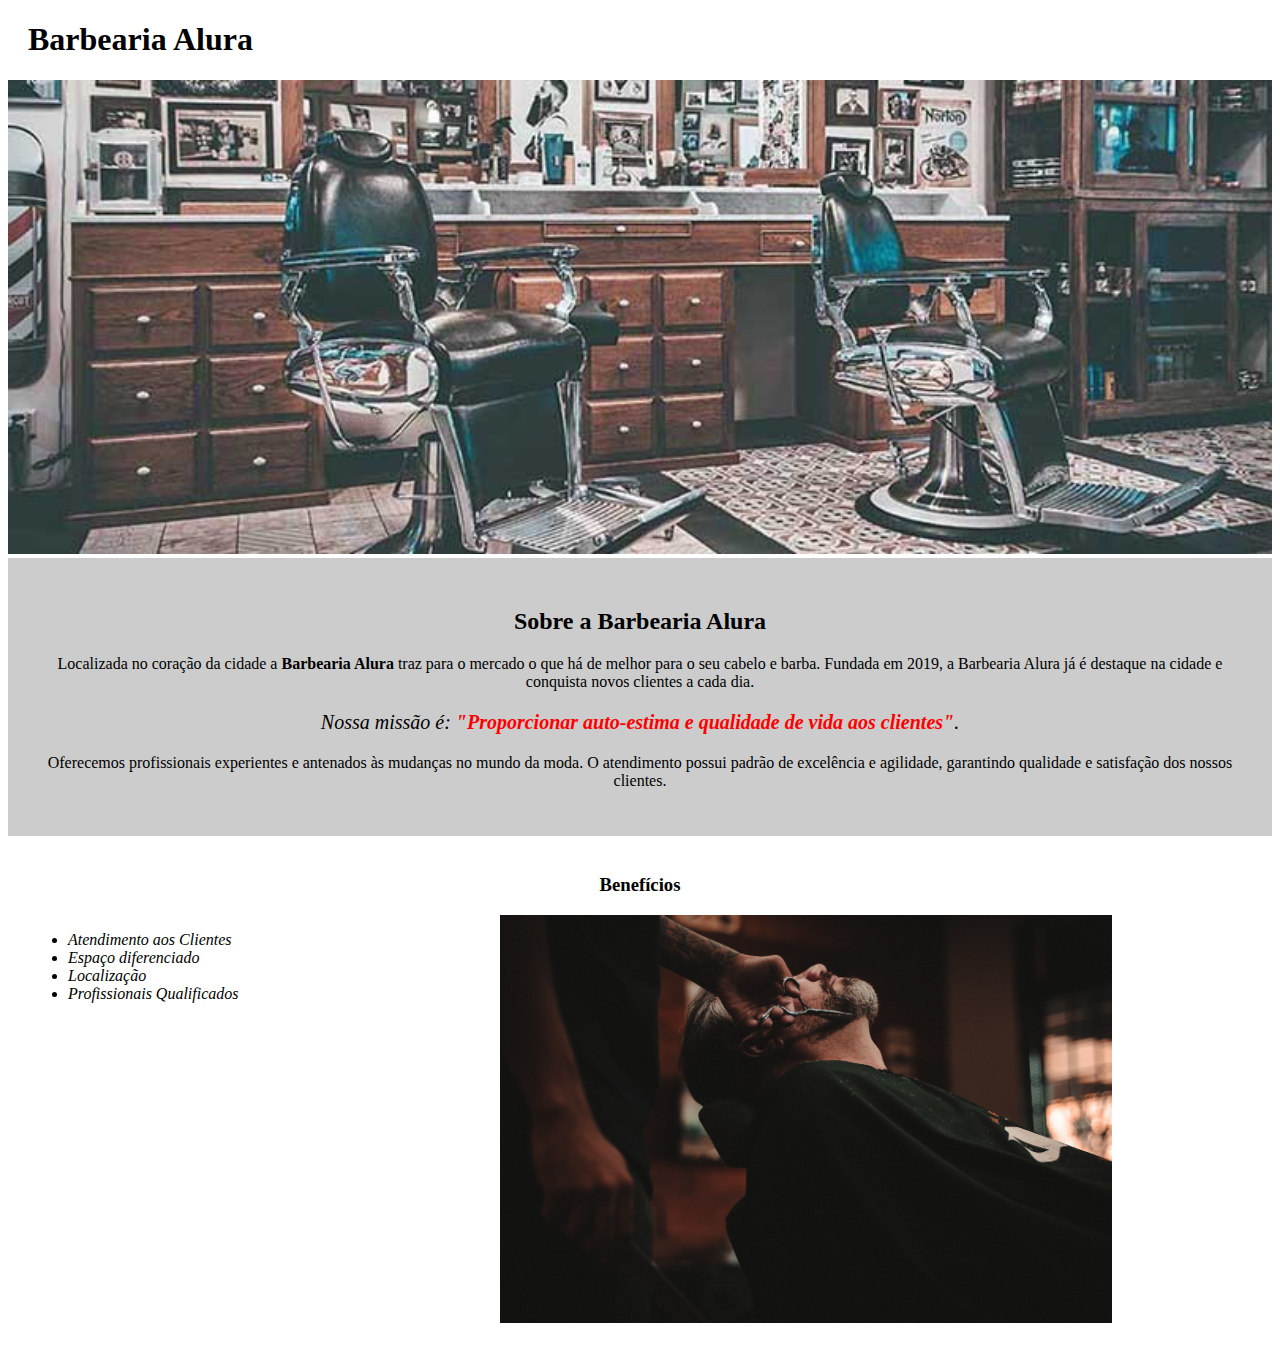
==== index.html @ 1ba73f17 "Add files via upload" ====
<!DOCTYPE html>
<html lang="pt-br">
	<head>
		<meta charset="UTF-8">
		<title>Barbearia Alura</title>
		<link rel="stylesheet" href="style.css">
	</head>

	<body>
		<header>
			<h1 class="titulo-principal">Barbearia Alura</h1>
		</header>
		<img id="banner" src="banner.jpg">
		<div class="principal">
			<h2 class="titulo-centralizado">Sobre a Barbearia Alura</h2>
	 
			<p>Localizada no coração da cidade a <strong>Barbearia Alura</strong> traz para o mercado o que há de melhor para o seu cabelo e barba. Fundada em 2019, a Barbearia Alura já é destaque na cidade e conquista novos clientes a cada dia.</p>

			<p id="missao"><em>Nossa missão é: <strong>"Proporcionar auto-estima e qualidade de vida aos clientes"</strong>.</em></p>

			<p>Oferecemos profissionais experientes e antenados às mudanças no mundo da moda. O atendimento possui padrão de excelência e agilidade, garantindo qualidade e satisfação dos nossos clientes.</p>
		</div>

		<div class="beneficios">
			<h3 class="titulo-centralizado">Benefícios</h3>

			<ul>
				<li class="itens">Atendimento aos Clientes</li>
				<li class="itens">Espaço diferenciado</li>
				<li class="itens">Localização</li>
				<li class="itens">Profissionais Qualificados</li>
			</ul>

			<img src="beneficios.jpg" class="imagembeneficios">
		</div>
	</body>
</html>
---- style.css ----
#banner {
	width:100%;
}

.principal{
	background: #CCCCCC;
	padding: 30px;
}

.titulo-principal {
	padding-left: 20px;
}

.titulo-centralizado {
	text-align: center
}

p {
	text-align: center;
}

#missao {
	font-size: 20px
}

em strong {
	color: #FF0000;
}

.itens {
	font-style: italic
}

.beneficios {
	background: #FFFFFF;
	padding: 20px;
}

ul {
	display: inline-block;
	vertical-align: top;
	width: 20%;
	margin-right: 15%;
}

.imagembeneficios {
	width: 50%;
}
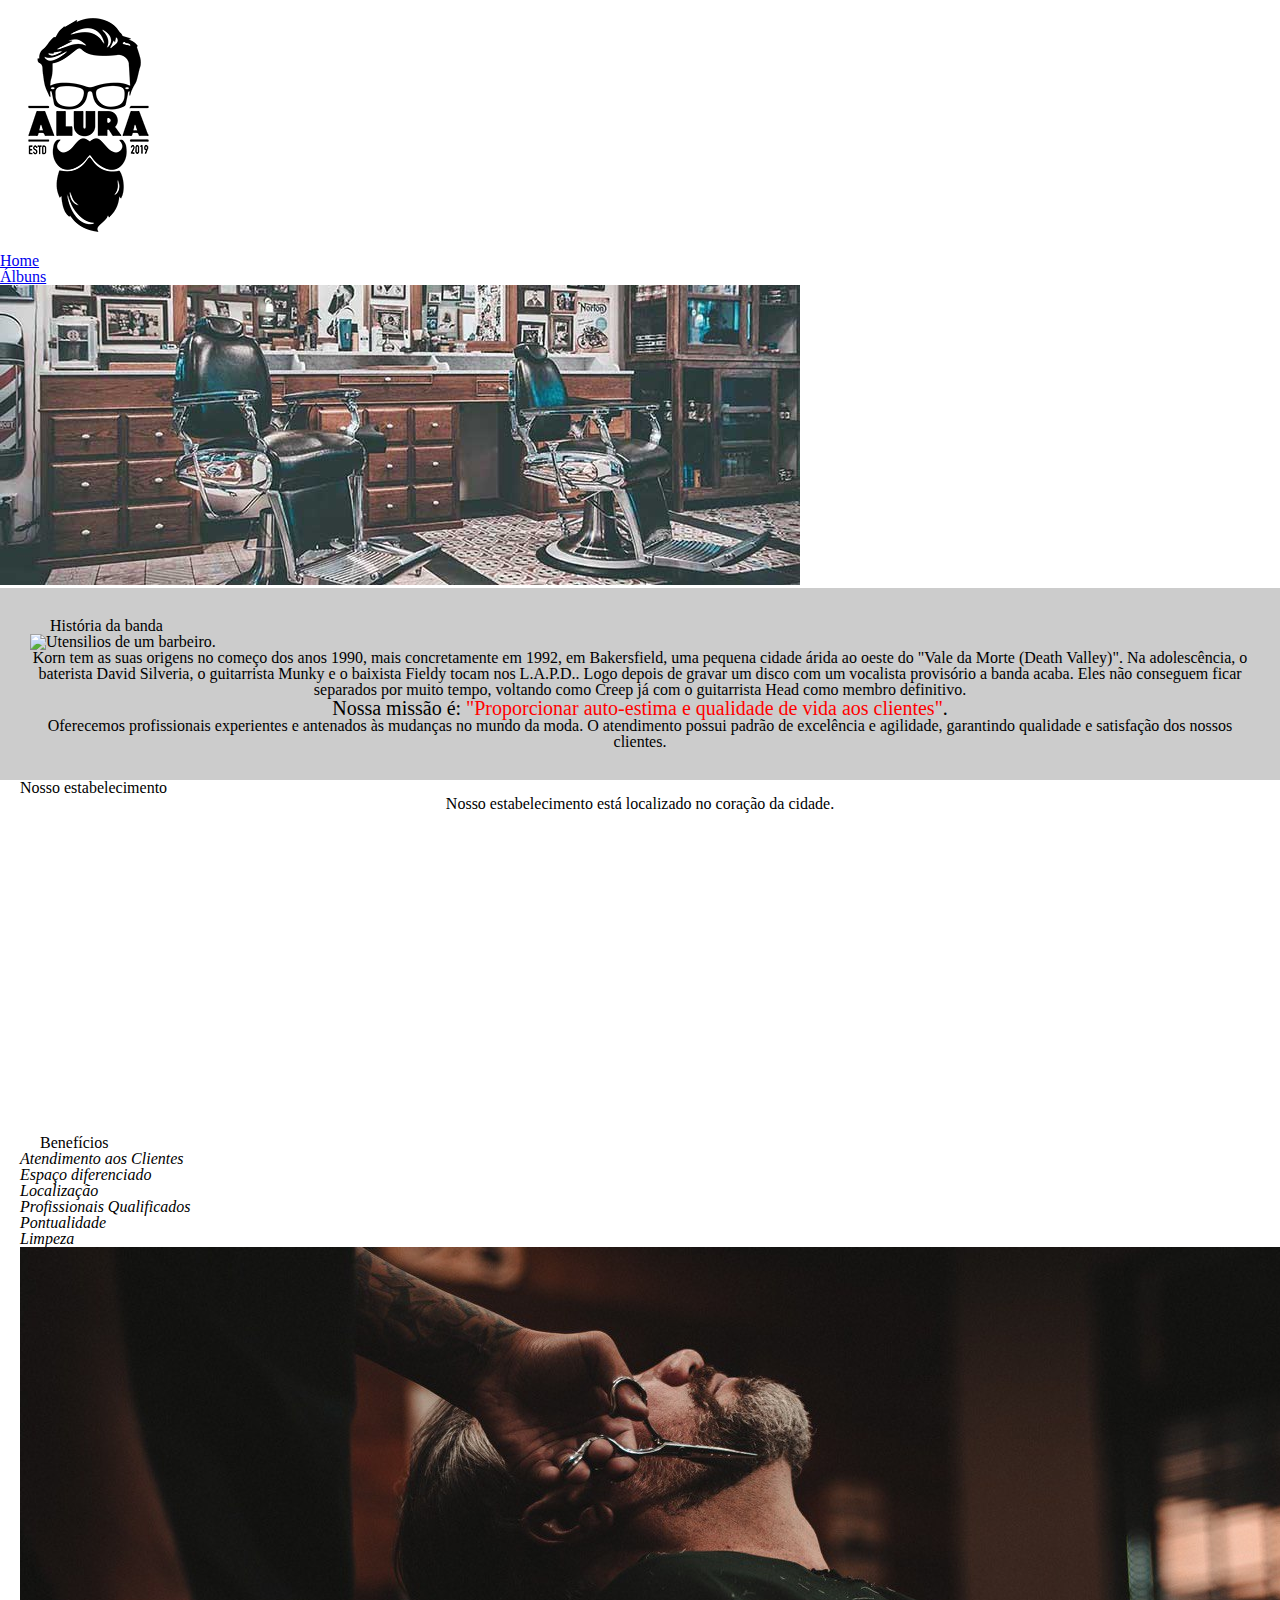
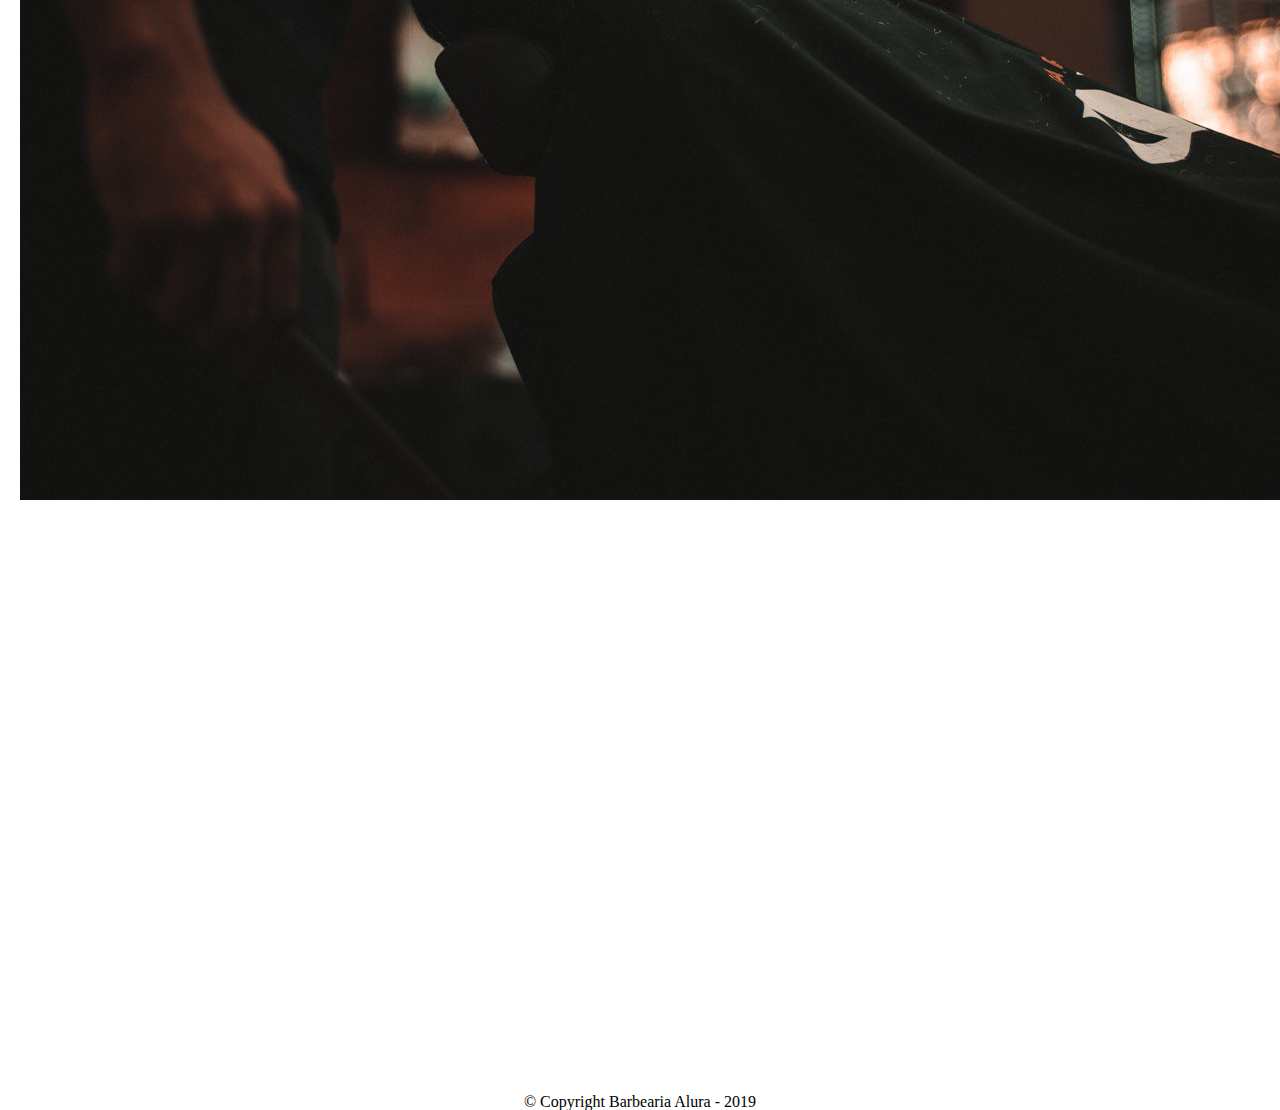
==== commit 367054a5: "Add files via upload" ====
--- a/index.html
+++ b/index.html
@@ -2,36 +2,76 @@
 <html lang="pt-br">
 	<head>
 		<meta charset="UTF-8">
-		<title>Barbearia Alura</title>
+		<meta name="viewport" content="width=device-width">
+		<title>Korn</title>
+
+		<link rel="stylesheet" href="reset.css">
 		<link rel="stylesheet" href="style.css">
+		<link href="https://fonts.googleapis.com/css?family=Montserrat&display=swap" rel="stylesheet">
 	</head>
 
 	<body>
 		<header>
-			<h1 class="titulo-principal">Barbearia Alura</h1>
+			<div class="caixa">
+				<h1><img src="logo.png"></h1>
+
+				<nav>
+					<ul>
+						<li><a href="index.html">Home</a></li>
+						<li><a href="produtos.html">Álbuns</a></li>
+						
+					</ul>
+				</nav>
+			</div>
 		</header>
-		<img id="banner" src="banner.jpg">
-		<div class="principal">
-			<h2 class="titulo-centralizado">Sobre a Barbearia Alura</h2>
-	 
-			<p>Localizada no coração da cidade a <strong>Barbearia Alura</strong> traz para o mercado o que há de melhor para o seu cabelo e barba. Fundada em 2019, a Barbearia Alura já é destaque na cidade e conquista novos clientes a cada dia.</p>
 
-			<p id="missao"><em>Nossa missão é: <strong>"Proporcionar auto-estima e qualidade de vida aos clientes"</strong>.</em></p>
+		<img class="banner" src="banner.jpg">
 
-			<p>Oferecemos profissionais experientes e antenados às mudanças no mundo da moda. O atendimento possui padrão de excelência e agilidade, garantindo qualidade e satisfação dos nossos clientes.</p>
-		</div>
+		<main>
+			<section class="principal">
+				<h2 class="titulo-principal">História da banda</h2>
 
-		<div class="beneficios">
-			<h3 class="titulo-centralizado">Benefícios</h3>
+				<img class="utensilios" src="utensilios.jpg" alt="Utensilios de um barbeiro.">
+		 
+				<p> <strong>Korn</strong> tem as suas origens no começo dos anos 1990, mais concretamente em 1992, em Bakersfield, uma pequena cidade árida ao oeste do "Vale da Morte (Death Valley)". Na adolescência, o baterista David Silveria, o guitarrista Munky e o baixista Fieldy tocam nos L.A.P.D.. Logo depois de gravar um disco com um vocalista provisório a banda acaba. Eles não conseguem ficar separados por muito tempo, voltando como Creep já com o guitarrista Head como membro definitivo.</p>
 
-			<ul>
-				<li class="itens">Atendimento aos Clientes</li>
-				<li class="itens">Espaço diferenciado</li>
-				<li class="itens">Localização</li>
-				<li class="itens">Profissionais Qualificados</li>
-			</ul>
+				<p id="missao"><em>Nossa missão é: <strong>"Proporcionar auto-estima e qualidade de vida aos clientes"</strong>.</em></p>
 
-			<img src="beneficios.jpg" class="imagembeneficios">
-		</div>
+				<p>Oferecemos profissionais experientes e antenados às mudanças no mundo da moda. O atendimento possui padrão de excelência e agilidade, garantindo qualidade e satisfação dos nossos clientes.</p>
+			</section>
+
+			<section class="mapa">
+				<h3 class="titulo-principal">Nosso estabelecimento</h3>
+				<p>Nosso estabelecimento está localizado no coração da cidade.</p>
+
+				<div class="mapa-conteudo">
+					<iframe src="https://www.google.com/maps/embed?pb=!1m18!1m12!1m3!1d3656.4483278365396!2d-46.63466568562861!3d-23.588249068469487!2m3!1f0!2f0!3f0!3m2!1i1024!2i768!4f13.1!3m3!1m2!1s0x94ce5a2b2ed7f3a1%3A0xab35da2f5ca62674!2sCaelum!5e0!3m2!1spt-BR!2sbr!4v1568814489656!5m2!1spt-BR!2sbr" width="100%" height="300" frameborder="0" style="border:0;" allowfullscreen=""></iframe>
+				</div>
+			</section>
+
+			<section class="beneficios">
+				<h3 class="titulo-principal">Benefícios</h3>
+
+				<div class="conteudo-beneficios">
+					<ul class="lista-beneficios">
+						<li class="itens">Atendimento aos Clientes</li>
+						<li class="itens">Espaço diferenciado</li>
+						<li class="itens">Localização</li>
+						<li class="itens">Profissionais Qualificados</li>
+						<li class="itens">Pontualidade</li>
+						<li class="itens">Limpeza</li>
+					</ul><img src="beneficios.jpg" class="imagem-beneficios">
+				</div>
+
+				<div class="video">
+					<iframe width="100%" height="315" src="https://www.youtube.com/embed/wcVVXUV0YUY" frameborder="0" allow="accelerometer; autoplay; encrypted-media; gyroscope; picture-in-picture" allowfullscreen></iframe>
+				</div>
+			</section>
+		</main>
+
+		<footer>
+			<img src="logo-branco.png">
+			<p class="copyright">&copy; Copyright Barbearia Alura - 2019</p>
+		</footer>
 	</body>
 </html>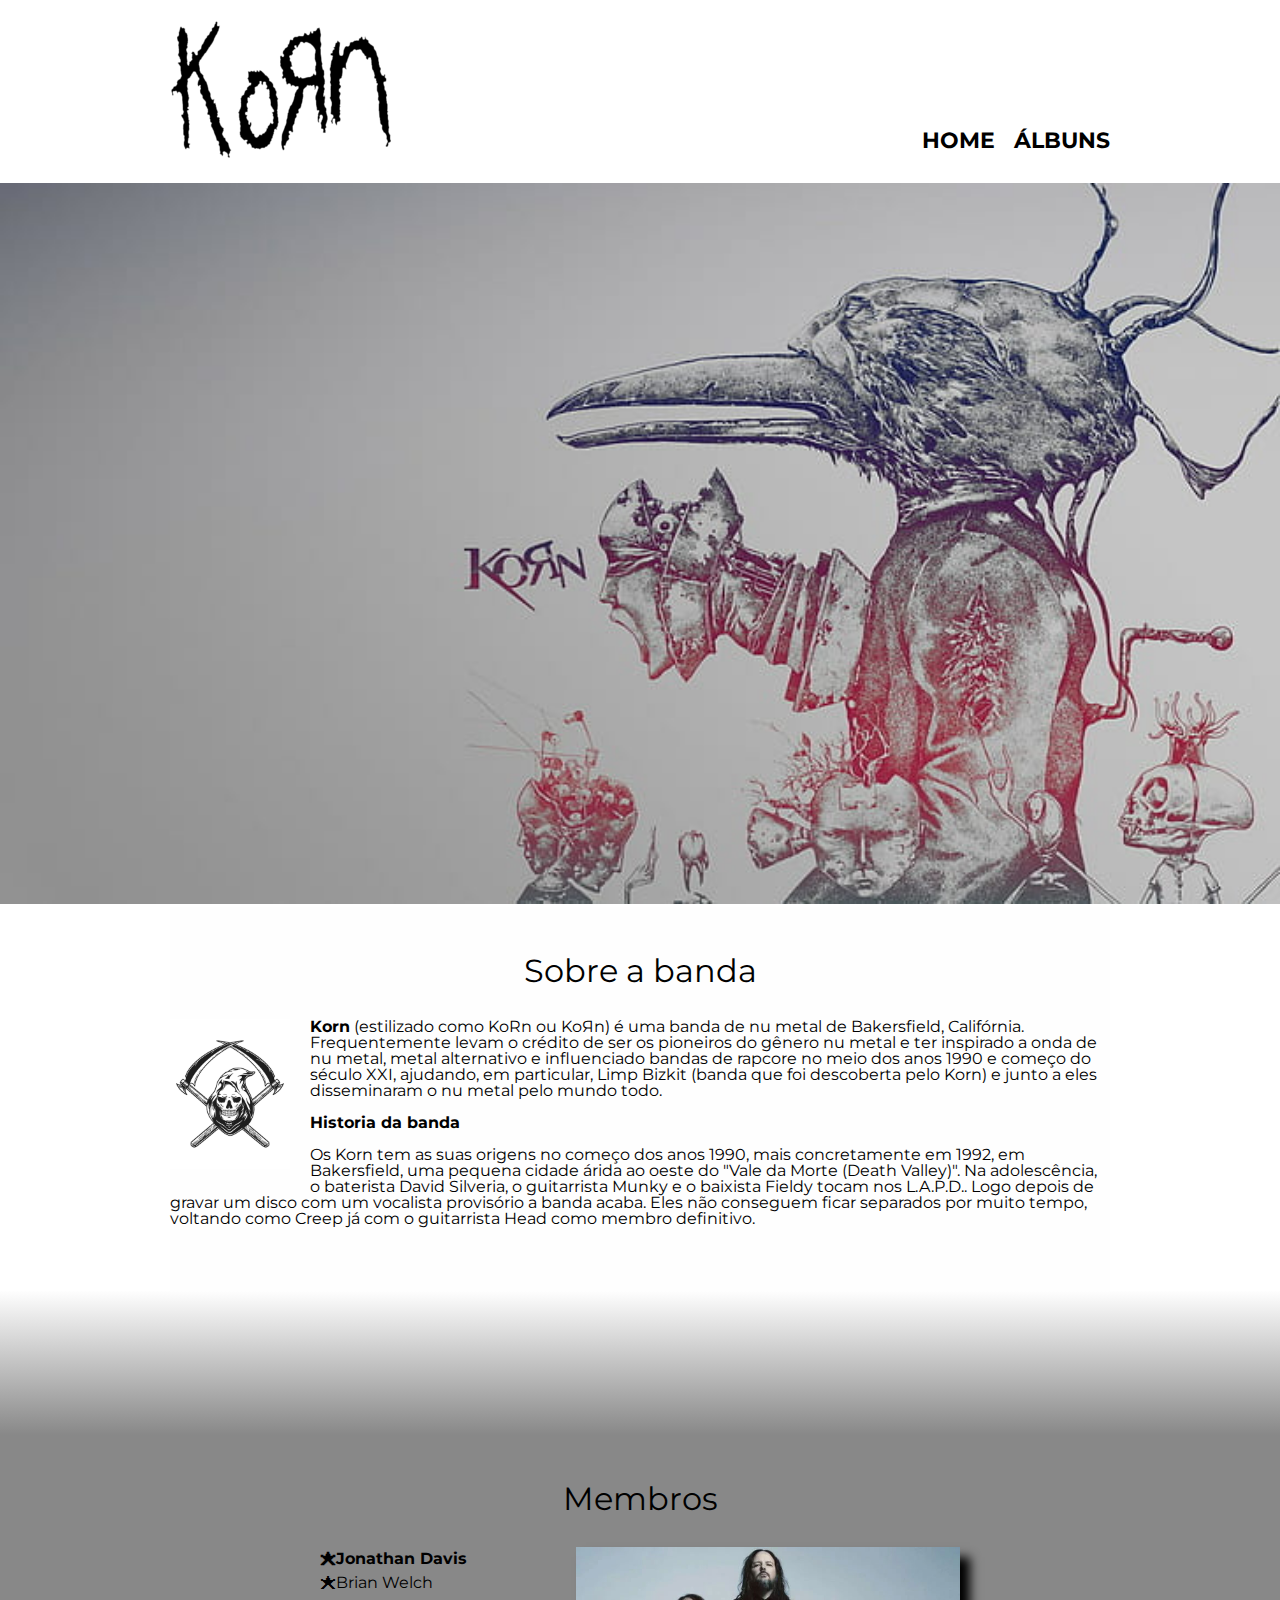
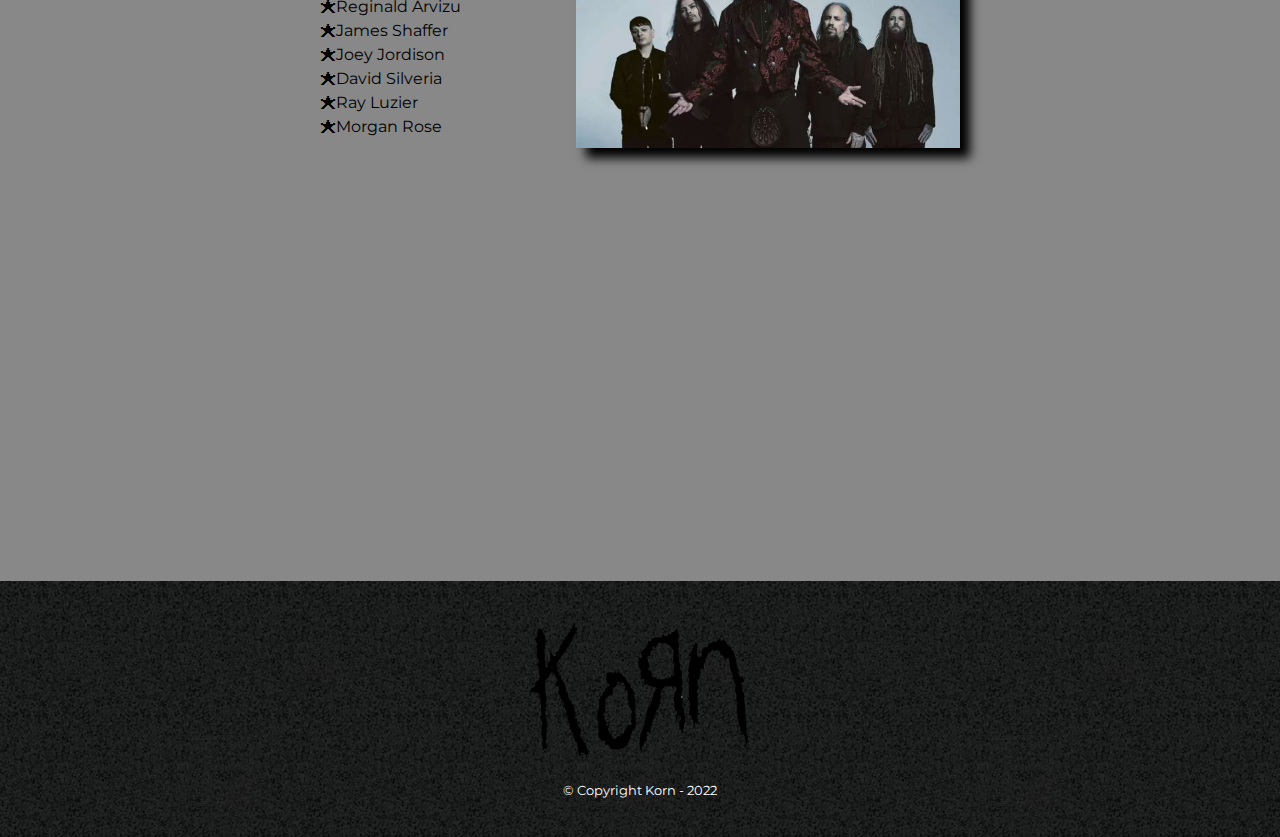
==== commit 4e3fb83c: "Add files via upload" ====
--- a/index.html
+++ b/index.html
@@ -19,7 +19,6 @@
 					<ul>
 						<li><a href="index.html">Home</a></li>
 						<li><a href="produtos.html">Álbuns</a></li>
-						
 					</ul>
 				</nav>
 			</div>
@@ -29,49 +28,52 @@
 
 		<main>
 			<section class="principal">
-				<h2 class="titulo-principal">História da banda</h2>
+				<h2 class="titulo-principal">Sobre a banda</h2>
 
 				<img class="utensilios" src="utensilios.jpg" alt="Utensilios de um barbeiro.">
 		 
-				<p> <strong>Korn</strong> tem as suas origens no começo dos anos 1990, mais concretamente em 1992, em Bakersfield, uma pequena cidade árida ao oeste do "Vale da Morte (Death Valley)". Na adolescência, o baterista David Silveria, o guitarrista Munky e o baixista Fieldy tocam nos L.A.P.D.. Logo depois de gravar um disco com um vocalista provisório a banda acaba. Eles não conseguem ficar separados por muito tempo, voltando como Creep já com o guitarrista Head como membro definitivo.</p>
+				<p> <strong>Korn</strong> (estilizado como KoRn ou KoЯn) é uma banda de nu metal de Bakersfield, Califórnia. Frequentemente levam o crédito de ser os pioneiros do gênero nu metal e ter inspirado a onda de nu metal, metal alternativo e influenciado bandas de rapcore no meio dos anos 1990 e começo do século XXI, ajudando, em particular, Limp Bizkit (banda que foi descoberta pelo Korn) e junto a eles disseminaram o nu metal pelo mundo todo.</p>
 
-				<p id="missao"><em>Nossa missão é: <strong>"Proporcionar auto-estima e qualidade de vida aos clientes"</strong>.</em></p>
+				<p id="missao"> <strong>Historia da banda</strong></p>
 
-				<p>Oferecemos profissionais experientes e antenados às mudanças no mundo da moda. O atendimento possui padrão de excelência e agilidade, garantindo qualidade e satisfação dos nossos clientes.</p>
+				<p>Os Korn tem as suas origens no começo dos anos 1990, mais concretamente em 1992, em Bakersfield, uma pequena cidade árida ao oeste do "Vale da Morte (Death Valley)". Na adolescência, o baterista David Silveria, o guitarrista Munky e o baixista Fieldy tocam nos L.A.P.D.. Logo depois de gravar um disco com um vocalista provisório a banda acaba. Eles não conseguem ficar separados por muito tempo, voltando como Creep já com o guitarrista Head como membro definitivo.</p>
+
 			</section>
 
 			<section class="mapa">
-				<h3 class="titulo-principal">Nosso estabelecimento</h3>
-				<p>Nosso estabelecimento está localizado no coração da cidade.</p>
+				<h3 class="titulo-principal"></h3>
+				
 
 				<div class="mapa-conteudo">
-					<iframe src="https://www.google.com/maps/embed?pb=!1m18!1m12!1m3!1d3656.4483278365396!2d-46.63466568562861!3d-23.588249068469487!2m3!1f0!2f0!3f0!3m2!1i1024!2i768!4f13.1!3m3!1m2!1s0x94ce5a2b2ed7f3a1%3A0xab35da2f5ca62674!2sCaelum!5e0!3m2!1spt-BR!2sbr!4v1568814489656!5m2!1spt-BR!2sbr" width="100%" height="300" frameborder="0" style="border:0;" allowfullscreen=""></iframe>
+					<iframe  width="300%" height="0" frameborder="100" style="border:0;" allowfullscreen=""></iframe>
 				</div>
 			</section>
 
 			<section class="beneficios">
-				<h3 class="titulo-principal">Benefícios</h3>
+				<h3 class="titulo-principal">Membros</h3>
 
 				<div class="conteudo-beneficios">
 					<ul class="lista-beneficios">
-						<li class="itens">Atendimento aos Clientes</li>
-						<li class="itens">Espaço diferenciado</li>
-						<li class="itens">Localização</li>
-						<li class="itens">Profissionais Qualificados</li>
-						<li class="itens">Pontualidade</li>
-						<li class="itens">Limpeza</li>
-					</ul><img src="beneficios.jpg" class="imagem-beneficios">
+						<li class="itens">Jonathan Davis</li>
+						<li class="itens">Brian Welch</li>
+						<li class="itens">Reginald Arvizu</li>
+						<li class="itens">James Shaffer</li>
+						<li class="itens">Joey Jordison</li>
+						<li class="itens">David Silveria</li>
+						<li class="itens">Ray Luzier</li>
+						<li class="itens">Morgan Rose</li>
+					</ul><img src="carinhas.jpg" class="imagem-beneficios">
 				</div>
 
 				<div class="video">
-					<iframe width="100%" height="315" src="https://www.youtube.com/embed/wcVVXUV0YUY" frameborder="0" allow="accelerometer; autoplay; encrypted-media; gyroscope; picture-in-picture" allowfullscreen></iframe>
+					<iframe width="560" height="315" src="https://www.youtube.com/embed/yWmY5HZfDdY?start=5" title="YouTube video player" frameborder="0" allow="accelerometer; autoplay; clipboard-write; encrypted-media; gyroscope; picture-in-picture" allowfullscreen></iframe>
 				</div>
 			</section>
 		</main>
 
 		<footer>
-			<img src="logo-branco.png">
-			<p class="copyright">&copy; Copyright Barbearia Alura - 2019</p>
+			<img src="logo.png">
+			<p class="copyright">&copy; Copyright Korn - 2022 </p>
 		</footer>
 	</body>
 </html>--- a/style.css
+++ b/style.css
@@ -1,48 +1,268 @@
-#banner {
+body {
+	font-family: 'Montserrat', sans-serif;
+}
+
+header {
+	background: white;
+	padding: 20px 0;
+}
+
+.caixa {
+	position: relative;
+	width: 940px;
+	margin: 0 auto;
+}
+
+nav {
+	position: absolute;
+	top: 110px;
+	right: 0;
+}
+
+nav li {
+	display: inline;
+	margin: 0 0 0 15px;
+}
+
+nav a {
+	text-transform: uppercase;
+	color: #000000;
+	font-weight: bold;
+	font-size: 22px;
+	text-decoration: none;
+}
+
+nav a:hover {
+	color: #C78C19;
+	text-decoration: underline;
+}
+
+.produtos {
+	width: 940px;
+	margin: 0 auto;
+	padding: 50px 0;
+}
+
+.produtos li {
+	display: inline-block;
+	text-align: center;
+	width: 30%;
+	vertical-align: top;
+	margin: 0 1.5%;
+	padding: 30px 20px;
+	box-sizing: border-box;
+	border: 2px solid #000000;
+	border-radius: 10px;
+}
+
+.produtos li:hover {
+	border-color: #C78C19;
+}
+
+.produtos li:active {
+	border-color: #088C19;	
+}
+
+.produtos li:hover h2 {
+	font-size: 34px;
+}
+
+.produtos h2 {
+	font-size: 30px;
+	font-weight: bold;
+}
+
+.produto-descricao {
+	font-size: 18px;
+}
+
+.produto-preco {
+	font-size: 22px;
+	font-weight: bold;
+	margin-top: 10px;
+}
+
+footer {
+	text-align: center;
+	background: url("bg.jpg");
+	padding: 40px 0;
+}
+
+.copyright {
+	color: #FFFFFF;
+	font-size: 13px;
+	margin: 20px 0 0;
+}
+
+main {
+	
+}
+
+form {
+	margin: 40px 0;
+}
+
+form label, form legend {
+	display:block;
+	font-size: 20px;
+	margin: 0 0 10px;
+}
+
+.input-padrao {
+	display: block;
+	margin: 0 0 20px;
+	padding: 10px 25px;
+	width: 50%;
+}
+
+.checkbox {
+	margin: 20px 0;
+}
+
+.enviar {
+	width:40%;
+	padding: 15px 0;
+	background: orange;
+	color: white;
+	font-weight: bold;
+	font-size: 18px;
+	border: none;
+	border-radius: 5px;
+	transition: 1s all;
+	cursor: pointer;
+}
+
+.enviar:hover {
+	background: darkorange;
+	transform: scale(1.2);
+}
+
+table {
+	margin: 20px 0 40px;
+}
+
+thead {
+	background: #555555;
+	color: white;
+	font-weight: bold;
+}
+
+td, th {
+	border: 1px solid #000000;
+	padding: 8px 15px;
+}
+
+
+/* css da página inicial */
+.banner {
 	width:100%;
 }
 
-.principal{
-	background: #CCCCCC;
-	padding: 30px;
-}
-
 .titulo-principal {
-	padding-left: 20px;
-}
-
-.titulo-centralizado {
-	text-align: center
-}
-
-p {
-	text-align: center;
-}
-
-#missao {
-	font-size: 20px
-}
-
-em strong {
-	color: #FF0000;
-}
-
-.itens {
-	font-style: italic
+	text-align: center;
+	font-size: 2em;
+	margin: 0 0 1em;
+	clear: left;
+}
+
+.principal {
+	padding: 3em 0;
+	background: #FEFEFE;
+	width: 940px;
+	margin: 0 auto;
+}
+
+.principal p {
+	margin: 0 0 1em;
+}
+
+.principal strong {
+	font-weight: bold;
+}
+
+.principal em {
+	font-style: italic;
+}
+
+.utensilios {
+	width: 120px;
+	float: left;
+	margin: 0 20px 20px 0;
+}
+
+.mapa {
+	padding: 3em 0;
+	background: linear-gradient(#FEFEFE, #888888);
+}
+
+.mapa-conteudo {
+	width: 940px;
+	margin: 0 auto;
+}
+
+.mapa p {
+	margin: 0 0 2em;
+	text-align: center;
 }
 
 .beneficios {
-	background: #FFFFFF;
-	padding: 20px;
-}
-
-ul {
+	padding: 3em 0;
+	background: #888888;
+}
+
+.conteudo-beneficios {
+	width: 640px;
+	margin: 0 auto;
+}
+
+.lista-beneficios {
+	width: 40%;
 	display: inline-block;
 	vertical-align: top;
-	width: 20%;
-	margin-right: 15%;
-}
-
-.imagembeneficios {
-	width: 50%;
+}
+
+.itens {
+	line-height: 1.5;
+}
+
+.itens:first-child {
+	font-weight: bold;
+}
+
+.itens:before {
+	content: "🟊";
+}
+
+.imagem-beneficios {
+	width: 60%;
+	opacity: 1;
+	transition: 400ms;
+	box-shadow: 10px 10px 10px 0 #000000;
+}
+
+.imagem-beneficios:hover {
+	opacity: 0.3;
+}
+
+.video {
+	width: 560px;
+	margin: 2em auto;
+}
+
+@media screen and (max-width: 480px) {
+	.caixa, .principal, .conteudo-beneficios, .mapa-conteudo, .video {
+		width: auto;
+	}
+
+	h1 {
+		text-align: center;
+	}
+
+	nav {
+		position: static;
+	}
+
+	.lista-beneficios, .imagem-beneficios {
+		width: 100%;
+	}
 }